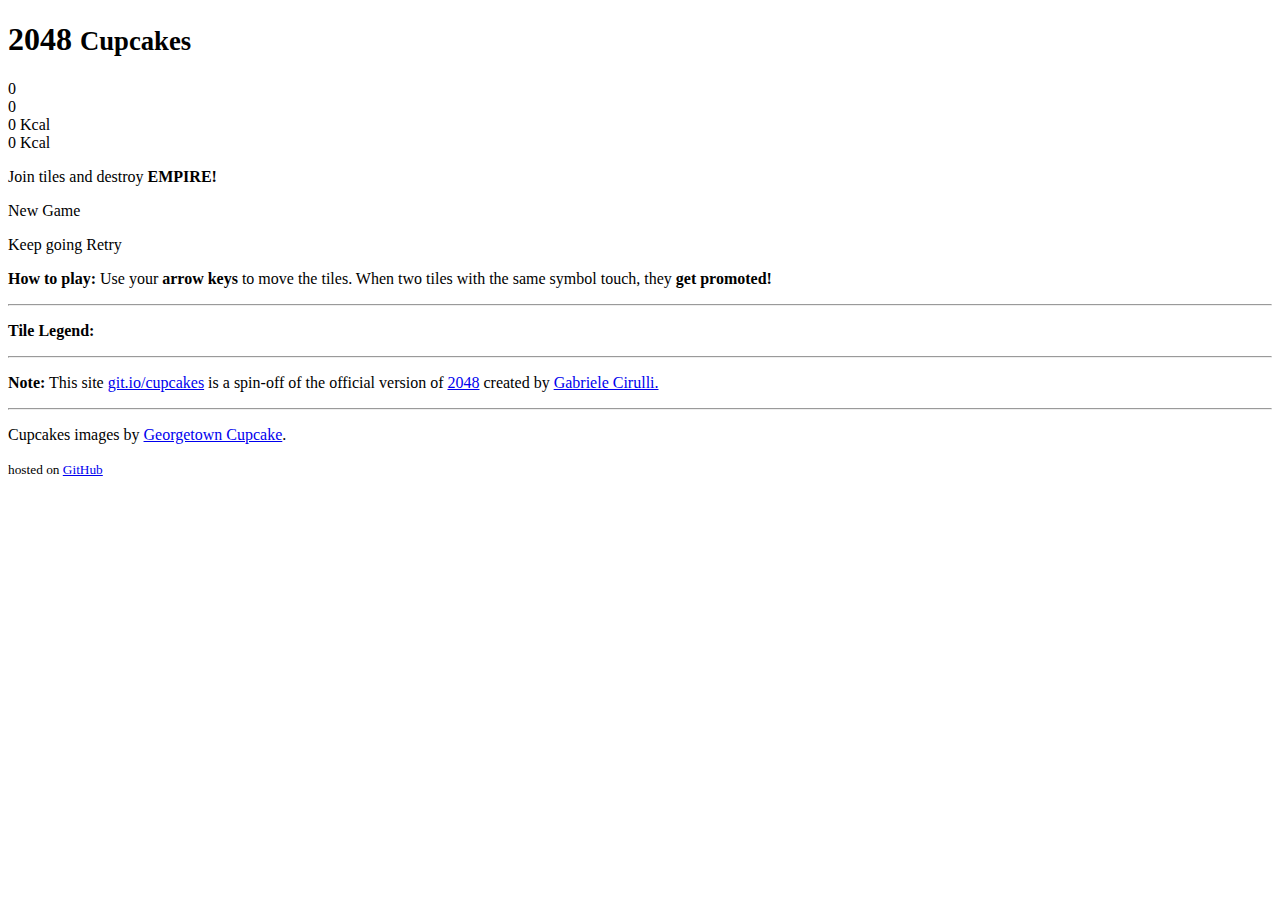
==== food/index.html @ bd3d1412 "Add files via upload" ====
<!DOCTYPE html>
<html>
<head>
  <meta charset="utf-8">
  <title>2048 CUPCAKES</title>

  <link href="style/main.css" rel="stylesheet" type="text/css">
  <link rel="shortcut icon" href="favicon.ico">
  <link rel="apple-touch-icon" href="meta/apple-touch-icon.png">
  <meta name="apple-mobile-web-app-capable" content="yes">
  <meta name="apple-mobile-web-app-status-bar-style" content="black">

  <meta name="HandheldFriendly" content="True">
  <meta name="MobileOptimized" content="320">
  <meta name="viewport" content="width=device-width, target-densitydpi=160dpi, initial-scale=1.0, maximum-scale=1, user-scalable=no, minimal-ui">
  <meta name="format-detection" content="telephone=no" />
</head>
<body>
  <div class="container">
    <div class="heading">
      <div class="title-container">
        <h1 class="title">2048 <small>Cupcakes</small></h1>
      </div>
			<div class="scores-container">
				<div class="score-points">0</div>
				<div class="best-points">0</div>
			</div>
      <div class="scores-container">
        <div class="score-container">0 Kcal</div>
        <div class="best-container">0 Kcal</div>
      </div>
    </div>

    <div class="above-game">
      <p class="game-intro">Join tiles and destroy <strong>EMPIRE!</strong></p>
      <a class="restart-button">New Game</a>
    </div>

    <div class="game-container">
      <div class="game-message">
        <p></p>
        <div class="lower">
	        <a class="keep-playing-button">Keep going</a>
          <a class="retry-button">Retry</a>
          <div class="score-sharing"></div>
        </div>
      </div>

      <div class="grid-container">
        <div class="grid-row">
          <div class="grid-cell"></div>
          <div class="grid-cell"></div>
          <div class="grid-cell"></div>
          <div class="grid-cell"></div>
        </div>
        <div class="grid-row">
          <div class="grid-cell"></div>
          <div class="grid-cell"></div>
          <div class="grid-cell"></div>
          <div class="grid-cell"></div>
        </div>
        <div class="grid-row">
          <div class="grid-cell"></div>
          <div class="grid-cell"></div>
          <div class="grid-cell"></div>
          <div class="grid-cell"></div>
        </div>
        <div class="grid-row">
          <div class="grid-cell"></div>
          <div class="grid-cell"></div>
          <div class="grid-cell"></div>
          <div class="grid-cell"></div>
        </div>
      </div>

      <div class="tile-container">

      </div>
    </div>

    <p class="game-explanation">
      <strong class="important">How to play:</strong> Use your <strong>arrow keys</strong> to move the tiles. When two tiles with the same symbol touch, they <strong>get promoted!</strong>
    </p>
    <hr>
    <p class="tile-legend"><strong class="important">Tile Legend:</strong></p>
    <hr>
    <p class="disclaimer">
    <strong class="important">Note:</strong> This site <a href="http://git.io/cupcakes">git.io/cupcakes</a> is a spin-off of the official version of <a href="http://git.io/2048">2048</a> created by <a href="http://gabrielecirulli.com" target="_blank">Gabriele Cirulli.</a>
    </p>
    <hr>
    <p class="credits">
      Cupcakes images by <a href="http://www.georgetowncupcake.com/" title="Georgetown Cupcake | DC Cupcakes | About">Georgetown Cupcake</a>.
    </p>
    <p class="repo-link"><small>hosted on <a href="https://github.com/0x0800/">GitHub</a></small></p>
  </div>

  <script src="js/bind_polyfill.js"></script>
  <script src="js/classlist_polyfill.js"></script>
  <script src="js/animframe_polyfill.js"></script>
  <script src="js/l10n.js"></script>
  <script src="js/localization.js"></script>
  <script src="js/keyboard_input_manager.js"></script>
  <script src="js/html_actuator.js"></script>
  <script src="js/grid.js"></script>
  <script src="js/tile.js"></script>
  <script src="js/local_storage_manager.js"></script>
  <script src="js/game_manager.js"></script>
  <script src="js/application.js"></script>
  <script>
    window.twttr = (function (d,s,id) {
      var t, js, fjs = d.getElementsByTagName(s)[0];
      if (d.getElementById(id)) return; js=d.createElement(s); js.id=id;
      js.src="https://platform.twitter.com/widgets.js"; fjs.parentNode.insertBefore(js, fjs);
      return window.twttr || (t = { _e: [], ready: function(f){ t._e.push(f) } });
    }(document, "script", "twitter-wjs"));
  </script>
  <script type="text/javascript">

    var _gaq = _gaq || [];
    _gaq.push(['_setAccount', 'UA-49474780-3']);
    _gaq.push(['_trackPageview']);

    (function() {
      var ga = document.createElement('script'); ga.type = 'text/javascript'; ga.async = true;
      ga.src = ('https:' == document.location.protocol ? 'https://' : 'http://') + 'stats.g.doubleclick.net/dc.js';
      var s = document.getElementsByTagName('script')[0]; s.parentNode.insertBefore(ga, s);
    })();

  </script>
</body>
</html>
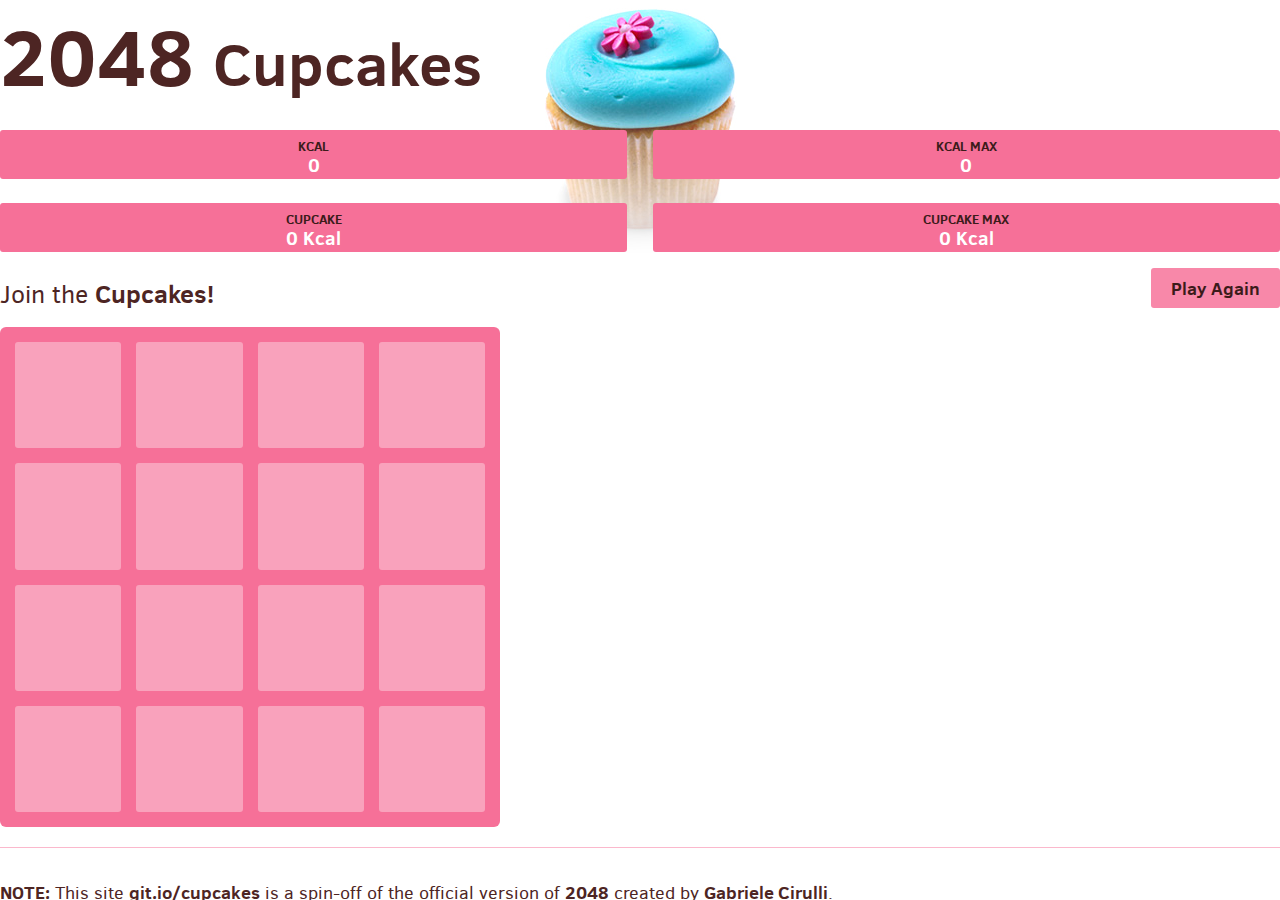
==== commit a0c5d039: "fix" ====
--- a/food/index.html
+++ b/food/index.html
@@ -14,6 +14,20 @@
   <meta name="MobileOptimized" content="320">
   <meta name="viewport" content="width=device-width, target-densitydpi=160dpi, initial-scale=1.0, maximum-scale=1, user-scalable=no, minimal-ui">
   <meta name="format-detection" content="telephone=no" />
+  
+  <!-- Add style to ensure responsive design inside iframe -->
+  <style>
+    html, body {
+      height: 100%;
+      margin: 0;
+      padding: 0;
+    }
+    .container {
+      width: 100%;
+      height: 100%;
+      overflow: hidden;
+    }
+  </style>
 </head>
 <body>
   <div class="container">
@@ -21,10 +35,10 @@
       <div class="title-container">
         <h1 class="title">2048 <small>Cupcakes</small></h1>
       </div>
-			<div class="scores-container">
-				<div class="score-points">0</div>
-				<div class="best-points">0</div>
-			</div>
+      <div class="scores-container">
+        <div class="score-points">0</div>
+        <div class="best-points">0</div>
+      </div>
       <div class="scores-container">
         <div class="score-container">0 Kcal</div>
         <div class="best-container">0 Kcal</div>
@@ -40,7 +54,7 @@
       <div class="game-message">
         <p></p>
         <div class="lower">
-	        <a class="keep-playing-button">Keep going</a>
+          <a class="keep-playing-button">Keep going</a>
           <a class="retry-button">Retry</a>
           <div class="score-sharing"></div>
         </div>
@@ -74,23 +88,14 @@
       </div>
 
       <div class="tile-container">
-
       </div>
     </div>
 
-    <p class="game-explanation">
-      <strong class="important">How to play:</strong> Use your <strong>arrow keys</strong> to move the tiles. When two tiles with the same symbol touch, they <strong>get promoted!</strong>
+    <hr>
+    <p class="disclaimer">
+      <strong class="important">Note:</strong> This site <a href="http://git.io/cupcakes">git.io/cupcakes</a> is a spin-off of the official version of <a href="http://git.io/2048">2048</a> created by <a href="http://gabrielecirulli.com" target="_blank">Gabriele Cirulli.</a>
     </p>
     <hr>
-    <p class="tile-legend"><strong class="important">Tile Legend:</strong></p>
-    <hr>
-    <p class="disclaimer">
-    <strong class="important">Note:</strong> This site <a href="http://git.io/cupcakes">git.io/cupcakes</a> is a spin-off of the official version of <a href="http://git.io/2048">2048</a> created by <a href="http://gabrielecirulli.com" target="_blank">Gabriele Cirulli.</a>
-    </p>
-    <hr>
-    <p class="credits">
-      Cupcakes images by <a href="http://www.georgetowncupcake.com/" title="Georgetown Cupcake | DC Cupcakes | About">Georgetown Cupcake</a>.
-    </p>
     <p class="repo-link"><small>hosted on <a href="https://github.com/0x0800/">GitHub</a></small></p>
   </div>
 
--- a/food/style/main.css
+++ b/food/style/main.css
@@ -0,0 +1,873 @@
+@import url(fonts/clear-sans.css);
+/* $tile-gold-glow-color: lighten($tile-gold-color, 15%); */
+html, body {
+  margin: 0;
+  padding: 0;
+  background-color: #fff;
+  color: #4d2523;
+  font-family: "Clear Sans", "Helvetica Neue", Arial, sans-serif;
+  font-size: 18px; }
+
+body {
+  padding: 80px 0;
+  background-image: url(img/bg.jpg);
+  background-position: top center;
+  background-repeat: no-repeat; }
+
+.heading:after {
+  content: "";
+  display: block;
+  clear: both; }
+
+h1.title {
+  font-size: 80px;
+  font-weight: bold;
+  margin: 0;
+  display: block;
+  text-align: center; }
+  h1.title small {
+    font-size: 60px; }
+
+.title-container {
+  position: relative;
+  display: inline-block;
+  padding-bottom: 10px; }
+
+@-webkit-keyframes move-up {
+  0% {
+    top: 25px;
+    opacity: 1; }
+
+  100% {
+    top: -50px;
+    opacity: 0; } }
+@-moz-keyframes move-up {
+  0% {
+    top: 25px;
+    opacity: 1; }
+
+  100% {
+    top: -50px;
+    opacity: 0; } }
+@keyframes move-up {
+  0% {
+    top: 25px;
+    opacity: 1; }
+
+  100% {
+    top: -50px;
+    opacity: 0; } }
+.scores-container, .scores-points {
+  text-align: right; }
+
+.score-container, .best-container,
+.score-points, .best-points {
+  overflow: hidden;
+  position: relative;
+  display: inline-block;
+  background: #f67098;
+  padding: 15px 0px;
+  font-size: 19px;
+  text-transform: capitalize;
+  height: 19px;
+  line-height: 41px;
+  font-weight: bold;
+  border-radius: 3px;
+  color: white;
+  margin-top: 8px;
+  margin-bottom: 16px;
+  text-align: center;
+  width: 49%;
+  float: left; }
+  .score-container:after, .best-container:after,
+	.score-points:after, .best-points:after {
+    position: absolute;
+    width: 100%;
+    top: 10px;
+    left: 0;
+    text-transform: uppercase;
+    font-size: 13px;
+    line-height: 13px;
+    text-align: center;
+    color: #3c1b1a; }
+  .score-container .score-addition, .best-container .score-addition,
+	.score-points .score-addition, .best-points .score-addition {
+    position: absolute;
+    /*right: 60px;*/
+    width: 100%;
+    text-align: center;
+    color: red;
+    font-size: 19px;
+    line-height: 19px;
+    font-weight: bold;
+    color: rgba(77, 37, 35, 0.9);
+    z-index: 100;
+    -webkit-animation: move-up 600ms ease-in;
+    -moz-animation: move-up 600ms ease-in;
+    animation: move-up 600ms ease-in;
+    -webkit-animation-fill-mode: both;
+    -moz-animation-fill-mode: both;
+    animation-fill-mode: both; }
+
+.best-container {
+  float: right; }
+.best-points {
+  float: right; }
+
+.score-container:after {
+  content: "Cupcake"; }
+.score-points:after {
+  content: "Kcal"; }
+
+.best-container:after {
+  content: "Cupcake Max"; }
+.best-points:after {
+	content: "Kcal Max"; }
+
+p {
+  margin-top: 0;
+  margin-bottom: 10px;
+  line-height: 1.65; }
+
+a {
+  color: #4d2523;
+  font-weight: bold;
+  text-decoration: underline;
+  cursor: pointer; }
+
+strong.important {
+  text-transform: uppercase; }
+
+hr {
+  border: none;
+  border-bottom: 1px solid #fbb8cc;
+  margin-top: 20px;
+  margin-bottom: 30px; }
+
+.container {
+  width: 500px;
+  margin: 0 auto; }
+
+@-webkit-keyframes fade-in {
+  0% {
+    opacity: 0; }
+
+  100% {
+    opacity: 1; } }
+@-moz-keyframes fade-in {
+  0% {
+    opacity: 0; }
+
+  100% {
+    opacity: 1; } }
+@keyframes fade-in {
+  0% {
+    opacity: 0; }
+
+  100% {
+    opacity: 1; } }
+.game-container {
+  margin-top: 11px;
+  position: relative;
+  padding: 15px;
+  cursor: default;
+  -webkit-touch-callout: none;
+  -ms-touch-callout: none;
+  -webkit-user-select: none;
+  -moz-user-select: none;
+  -ms-user-select: none;
+  -ms-touch-action: none;
+  touch-action: none;
+  background: #f67098;
+  border-radius: 6px;
+  width: 500px;
+  height: 500px;
+  -webkit-box-sizing: border-box;
+  -moz-box-sizing: border-box;
+  box-sizing: border-box; }
+  .game-container .game-message {
+    display: none;
+    position: absolute;
+    top: 0;
+    right: 0;
+    bottom: 0;
+    left: 0;
+    background: rgba(255, 255, 255, 0.7);
+    z-index: 100;
+    text-align: center;
+    -webkit-animation: fade-in 800ms ease 1200ms;
+    -moz-animation: fade-in 800ms ease 1200ms;
+    animation: fade-in 800ms ease 1200ms;
+    -webkit-animation-fill-mode: both;
+    -moz-animation-fill-mode: both;
+    animation-fill-mode: both; }
+    .game-container .game-message p {
+      font-size: 60px;
+      font-weight: bold;
+      height: 60px;
+      line-height: 60px;
+      margin-top: 222px; }
+    .game-container .game-message .lower {
+      display: block;
+      margin-top: 59px; }
+    .game-container .game-message a {
+      display: inline-block;
+      background: #f888a9;
+      border-radius: 3px;
+      padding: 0 20px;
+      text-decoration: none;
+      color: #3c1b1a;
+      height: 40px;
+      line-height: 42px;
+      margin-left: 9px; }
+      .game-container .game-message a.keep-playing-button {
+        display: none; }
+    .game-container .game-message .score-sharing {
+      display: inline-block;
+      vertical-align: middle;
+      margin-left: 10px; }
+    .game-container .game-message.game-won {
+      background: rgba(88, 46, 116, 0.5);
+      color: white; }
+      .game-container .game-message.game-won a.keep-playing-button {
+        display: inline-block; }
+    .game-container .game-message.game-won, .game-container .game-message.game-over {
+      display: block; }
+
+.grid-container {
+  position: absolute;
+  z-index: 1; }
+
+.grid-row {
+  margin-bottom: 15px; }
+  .grid-row:last-child {
+    margin-bottom: 0; }
+  .grid-row:after {
+    content: "";
+    display: block;
+    clear: both; }
+
+.grid-cell {
+  width: 106.25px;
+  height: 106.25px;
+  margin-right: 15px;
+  float: left;
+  border-radius: 3px;
+  background: rgba(255, 255, 255, 0.35); }
+  .grid-cell:last-child {
+    margin-right: 0; }
+
+.tile-container {
+  position: absolute;
+  z-index: 2; }
+
+.tile, .tile .tile-inner {
+  width: 107px;
+  height: 107px;
+  line-height: 116.25px; }
+.tile.tile-position-1-1 {
+  -webkit-transform: translate(0px, 0px);
+  -moz-transform: translate(0px, 0px);
+  transform: translate(0px, 0px); }
+.tile.tile-position-1-2 {
+  -webkit-transform: translate(0px, 121px);
+  -moz-transform: translate(0px, 121px);
+  transform: translate(0px, 121px); }
+.tile.tile-position-1-3 {
+  -webkit-transform: translate(0px, 242px);
+  -moz-transform: translate(0px, 242px);
+  transform: translate(0px, 242px); }
+.tile.tile-position-1-4 {
+  -webkit-transform: translate(0px, 363px);
+  -moz-transform: translate(0px, 363px);
+  transform: translate(0px, 363px); }
+.tile.tile-position-2-1 {
+  -webkit-transform: translate(121px, 0px);
+  -moz-transform: translate(121px, 0px);
+  transform: translate(121px, 0px); }
+.tile.tile-position-2-2 {
+  -webkit-transform: translate(121px, 121px);
+  -moz-transform: translate(121px, 121px);
+  transform: translate(121px, 121px); }
+.tile.tile-position-2-3 {
+  -webkit-transform: translate(121px, 242px);
+  -moz-transform: translate(121px, 242px);
+  transform: translate(121px, 242px); }
+.tile.tile-position-2-4 {
+  -webkit-transform: translate(121px, 363px);
+  -moz-transform: translate(121px, 363px);
+  transform: translate(121px, 363px); }
+.tile.tile-position-3-1 {
+  -webkit-transform: translate(242px, 0px);
+  -moz-transform: translate(242px, 0px);
+  transform: translate(242px, 0px); }
+.tile.tile-position-3-2 {
+  -webkit-transform: translate(242px, 121px);
+  -moz-transform: translate(242px, 121px);
+  transform: translate(242px, 121px); }
+.tile.tile-position-3-3 {
+  -webkit-transform: translate(242px, 242px);
+  -moz-transform: translate(242px, 242px);
+  transform: translate(242px, 242px); }
+.tile.tile-position-3-4 {
+  -webkit-transform: translate(242px, 363px);
+  -moz-transform: translate(242px, 363px);
+  transform: translate(242px, 363px); }
+.tile.tile-position-4-1 {
+  -webkit-transform: translate(363px, 0px);
+  -moz-transform: translate(363px, 0px);
+  transform: translate(363px, 0px); }
+.tile.tile-position-4-2 {
+  -webkit-transform: translate(363px, 121px);
+  -moz-transform: translate(363px, 121px);
+  transform: translate(363px, 121px); }
+.tile.tile-position-4-3 {
+  -webkit-transform: translate(363px, 242px);
+  -moz-transform: translate(363px, 242px);
+  transform: translate(363px, 242px); }
+.tile.tile-position-4-4 {
+  -webkit-transform: translate(363px, 363px);
+  -moz-transform: translate(363px, 363px);
+  transform: translate(363px, 363px); }
+
+.tile {
+  position: absolute;
+  -webkit-transition: 100ms ease-in-out;
+  -moz-transition: 100ms ease-in-out;
+  transition: 100ms ease-in-out;
+  -webkit-transition-property: -webkit-transform;
+  -moz-transition-property: -moz-transform;
+  transition-property: transform; }
+  .tile .tile-inner {
+    border-radius: 3px;
+    background: white;
+    text-align: center;
+    font-weight: bold;
+    z-index: 10;
+    font-size: 55px; }
+    .tile .tile-inner img {
+      width: 100%;
+      height: 100%; }
+  .tile.tile-2 .tile-inner {
+    background: white;
+    box-shadow: 0 0 30px 10px rgba(0, 0, 255, 0), inset 0 0 0 1px rgba(255, 255, 255, 0); }
+  .tile.tile-4 .tile-inner {
+    background: #eeeaf1;
+    box-shadow: 0 0 30px 10px rgba(0, 0, 255, 0), inset 0 0 0 1px rgba(255, 255, 255, 0); }
+  .tile.tile-8 .tile-inner {
+    color: white;
+    background: #ddd5e3;
+    box-shadow: 0 0 30px 10px rgba(0, 0, 255, 0), inset 0 0 0 1px rgba(255, 255, 255, 0); }
+  .tile.tile-16 .tile-inner {
+    color: white;
+    background: #ccc0d5;
+    box-shadow: 0 0 30px 10px rgba(0, 0, 255, 0), inset 0 0 0 1px rgba(255, 255, 255, 0); }
+  .tile.tile-32 .tile-inner {
+    color: white;
+    background: #bcabc7;
+    box-shadow: 0 0 30px 10px rgba(0, 0, 255, 0.07937), inset 0 0 0 1px rgba(255, 255, 255, 0.04762); }
+  .tile.tile-64 .tile-inner {
+    color: white;
+    background: #ab96b9;
+    box-shadow: 0 0 30px 10px rgba(0, 0, 255, 0.15873), inset 0 0 0 1px rgba(255, 255, 255, 0.09524); }
+  .tile.tile-128 .tile-inner {
+    color: white;
+    background: #9a81ab;
+    box-shadow: 0 0 30px 10px rgba(0, 0, 255, 0.2381), inset 0 0 0 1px rgba(255, 255, 255, 0.14286);
+    font-size: 45px; }
+    @media screen and (max-width: 520px) {
+      .tile.tile-128 .tile-inner {
+        font-size: 25px; } }
+  .tile.tile-256 .tile-inner {
+    color: white;
+    background: #8a6c9d;
+    box-shadow: 0 0 30px 10px rgba(0, 0, 255, 0.31746), inset 0 0 0 1px rgba(255, 255, 255, 0.19048);
+    font-size: 45px; }
+    @media screen and (max-width: 520px) {
+      .tile.tile-256 .tile-inner {
+        font-size: 25px; } }
+  .tile.tile-512 .tile-inner {
+    color: white;
+    background: #79578f;
+    box-shadow: 0 0 30px 10px rgba(0, 0, 255, 0.39683), inset 0 0 0 1px rgba(255, 255, 255, 0.2381);
+    font-size: 45px; }
+    @media screen and (max-width: 520px) {
+      .tile.tile-512 .tile-inner {
+        font-size: 25px; } }
+  .tile.tile-1024 .tile-inner {
+    color: white;
+    background: #684281;
+    box-shadow: 0 0 30px 10px rgba(0, 0, 255, 0.47619), inset 0 0 0 1px rgba(255, 255, 255, 0.28571);
+    font-size: 35px; }
+    @media screen and (max-width: 520px) {
+      .tile.tile-1024 .tile-inner {
+        font-size: 15px; } }
+  .tile.tile-2048 .tile-inner {
+    color: white;
+    background: #582e74;
+    box-shadow: 0 0 30px 10px rgba(0, 0, 255, 0.55556), inset 0 0 0 1px rgba(255, 255, 255, 0.33333);
+    font-size: 35px; }
+    @media screen and (max-width: 520px) {
+      .tile.tile-2048 .tile-inner {
+        font-size: 15px; } }
+  .tile.tile-super .tile-inner {
+    color: white;
+    background: #343236;
+    font-size: 30px; }
+    @media screen and (max-width: 520px) {
+      .tile.tile-super .tile-inner {
+        font-size: 10px; } }
+
+@-webkit-keyframes appear {
+  0% {
+    opacity: 0;
+    -webkit-transform: scale(0);
+    -moz-transform: scale(0);
+    transform: scale(0); }
+
+  100% {
+    opacity: 1;
+    -webkit-transform: scale(1);
+    -moz-transform: scale(1);
+    transform: scale(1); } }
+@-moz-keyframes appear {
+  0% {
+    opacity: 0;
+    -webkit-transform: scale(0);
+    -moz-transform: scale(0);
+    transform: scale(0); }
+
+  100% {
+    opacity: 1;
+    -webkit-transform: scale(1);
+    -moz-transform: scale(1);
+    transform: scale(1); } }
+@keyframes appear {
+  0% {
+    opacity: 0;
+    -webkit-transform: scale(0);
+    -moz-transform: scale(0);
+    transform: scale(0); }
+
+  100% {
+    opacity: 1;
+    -webkit-transform: scale(1);
+    -moz-transform: scale(1);
+    transform: scale(1); } }
+.tile-new .tile-inner {
+  -webkit-animation: appear 200ms ease 100ms;
+  -moz-animation: appear 200ms ease 100ms;
+  animation: appear 200ms ease 100ms;
+  -webkit-animation-fill-mode: backwards;
+  -moz-animation-fill-mode: backwards;
+  animation-fill-mode: backwards; }
+
+@-webkit-keyframes pop {
+  0% {
+    -webkit-transform: scale(0);
+    -moz-transform: scale(0);
+    transform: scale(0); }
+
+  50% {
+    -webkit-transform: scale(1.2);
+    -moz-transform: scale(1.2);
+    transform: scale(1.2); }
+
+  100% {
+    -webkit-transform: scale(1);
+    -moz-transform: scale(1);
+    transform: scale(1); } }
+@-moz-keyframes pop {
+  0% {
+    -webkit-transform: scale(0);
+    -moz-transform: scale(0);
+    transform: scale(0); }
+
+  50% {
+    -webkit-transform: scale(1.2);
+    -moz-transform: scale(1.2);
+    transform: scale(1.2); }
+
+  100% {
+    -webkit-transform: scale(1);
+    -moz-transform: scale(1);
+    transform: scale(1); } }
+@keyframes pop {
+  0% {
+    -webkit-transform: scale(0);
+    -moz-transform: scale(0);
+    transform: scale(0); }
+
+  50% {
+    -webkit-transform: scale(1.2);
+    -moz-transform: scale(1.2);
+    transform: scale(1.2); }
+
+  100% {
+    -webkit-transform: scale(1);
+    -moz-transform: scale(1);
+    transform: scale(1); } }
+.tile-merged .tile-inner {
+  z-index: 20;
+  -webkit-animation: pop 200ms ease 100ms;
+  -moz-animation: pop 200ms ease 100ms;
+  animation: pop 200ms ease 100ms;
+  -webkit-animation-fill-mode: backwards;
+  -moz-animation-fill-mode: backwards;
+  animation-fill-mode: backwards; }
+
+.above-game:after {
+  content: "";
+  display: block;
+  clear: both; }
+
+.game-intro {
+  float: left;
+  font-size: 25px;
+  line-height: 42px;
+  margin-bottom: 0;
+  margin-top: 5px; }
+
+.restart-button {
+  display: inline-block;
+  background: #f888a9;
+  border-radius: 3px;
+  padding: 0 20px;
+  text-decoration: none;
+  color: #3c1b1a;
+  height: 40px;
+  line-height: 42px;
+  display: block;
+  text-align: center;
+  float: right; }
+
+.game-explanation {
+  margin-top: 50px; }
+
+@media screen and (max-width: 520px) {
+  html, body {
+    font-size: 15px; }
+
+  body {
+    margin: 20px 0;
+    padding: 0 20px; }
+
+  h1.title {
+    font-size: 27px;
+    margin-top: 15px; }
+    h1.title small {
+      font-size: 27px; }
+
+  .container {
+    width: 280px;
+    margin: 0 auto; }
+
+  .score-container, .best-container,
+  .score-points, .best-points {
+    margin-top: 0;
+    padding: 15px 0px;
+    min-width: 40px; }
+
+  .heading {
+    margin-bottom: 10px; }
+
+  .game-intro {
+    width: 55%;
+    display: block;
+    box-sizing: border-box;
+    line-height: 1.65;
+    font-size: 16px;
+    margin-top: 10px; }
+
+  .restart-button, .retry-button {
+    width: 42%;
+    padding: 0;
+    display: block;
+    box-sizing: border-box;
+    margin-top: 2px; }
+
+  .game-container {
+    margin-top: 17px;
+    position: relative;
+    padding: 10px;
+    cursor: default;
+    -webkit-touch-callout: none;
+    -ms-touch-callout: none;
+    -webkit-user-select: none;
+    -moz-user-select: none;
+    -ms-user-select: none;
+    -ms-touch-action: none;
+    touch-action: none;
+    background: #f67098;
+    border-radius: 6px;
+    width: 280px;
+    height: 280px;
+    -webkit-box-sizing: border-box;
+    -moz-box-sizing: border-box;
+    box-sizing: border-box; }
+    .game-container .game-message {
+      display: none;
+      position: absolute;
+      top: 0;
+      right: 0;
+      bottom: 0;
+      left: 0;
+      background: rgba(255, 255, 255, 0.7);
+      z-index: 100;
+      text-align: center;
+      -webkit-animation: fade-in 800ms ease 1200ms;
+      -moz-animation: fade-in 800ms ease 1200ms;
+      animation: fade-in 800ms ease 1200ms;
+      -webkit-animation-fill-mode: both;
+      -moz-animation-fill-mode: both;
+      animation-fill-mode: both; }
+      .game-container .game-message p {
+        font-size: 60px;
+        font-weight: bold;
+        height: 60px;
+        line-height: 60px;
+        margin-top: 222px; }
+      .game-container .game-message .lower {
+        display: block;
+        margin-top: 59px; }
+      .game-container .game-message a {
+        display: inline-block;
+        background: #f888a9;
+        border-radius: 3px;
+        padding: 0 20px;
+        text-decoration: none;
+        color: #3c1b1a;
+        height: 40px;
+        line-height: 42px;
+        margin-left: 9px; }
+        .game-container .game-message a.keep-playing-button {
+          display: none; }
+      .game-container .game-message .score-sharing {
+        display: inline-block;
+        vertical-align: middle;
+        margin-left: 10px; }
+      .game-container .game-message.game-won {
+        background: rgba(88, 46, 116, 0.5);
+        color: white; }
+        .game-container .game-message.game-won a.keep-playing-button {
+          display: inline-block; }
+      .game-container .game-message.game-won, .game-container .game-message.game-over {
+        display: block; }
+
+  .grid-container {
+    position: absolute;
+    z-index: 1; }
+
+  .grid-row {
+    margin-bottom: 10px; }
+    .grid-row:last-child {
+      margin-bottom: 0; }
+    .grid-row:after {
+      content: "";
+      display: block;
+      clear: both; }
+
+  .grid-cell {
+    width: 57.5px;
+    height: 57.5px;
+    margin-right: 10px;
+    float: left;
+    border-radius: 3px;
+    background: rgba(255, 255, 255, 0.35); }
+    .grid-cell:last-child {
+      margin-right: 0; }
+
+  .tile-container {
+    position: absolute;
+    z-index: 2; }
+
+  .tile, .tile .tile-inner {
+    width: 58px;
+    height: 58px;
+    line-height: 67.5px; }
+  .tile.tile-position-1-1 {
+    -webkit-transform: translate(0px, 0px);
+    -moz-transform: translate(0px, 0px);
+    transform: translate(0px, 0px); }
+  .tile.tile-position-1-2 {
+    -webkit-transform: translate(0px, 67px);
+    -moz-transform: translate(0px, 67px);
+    transform: translate(0px, 67px); }
+  .tile.tile-position-1-3 {
+    -webkit-transform: translate(0px, 135px);
+    -moz-transform: translate(0px, 135px);
+    transform: translate(0px, 135px); }
+  .tile.tile-position-1-4 {
+    -webkit-transform: translate(0px, 202px);
+    -moz-transform: translate(0px, 202px);
+    transform: translate(0px, 202px); }
+  .tile.tile-position-2-1 {
+    -webkit-transform: translate(67px, 0px);
+    -moz-transform: translate(67px, 0px);
+    transform: translate(67px, 0px); }
+  .tile.tile-position-2-2 {
+    -webkit-transform: translate(67px, 67px);
+    -moz-transform: translate(67px, 67px);
+    transform: translate(67px, 67px); }
+  .tile.tile-position-2-3 {
+    -webkit-transform: translate(67px, 135px);
+    -moz-transform: translate(67px, 135px);
+    transform: translate(67px, 135px); }
+  .tile.tile-position-2-4 {
+    -webkit-transform: translate(67px, 202px);
+    -moz-transform: translate(67px, 202px);
+    transform: translate(67px, 202px); }
+  .tile.tile-position-3-1 {
+    -webkit-transform: translate(135px, 0px);
+    -moz-transform: translate(135px, 0px);
+    transform: translate(135px, 0px); }
+  .tile.tile-position-3-2 {
+    -webkit-transform: translate(135px, 67px);
+    -moz-transform: translate(135px, 67px);
+    transform: translate(135px, 67px); }
+  .tile.tile-position-3-3 {
+    -webkit-transform: translate(135px, 135px);
+    -moz-transform: translate(135px, 135px);
+    transform: translate(135px, 135px); }
+  .tile.tile-position-3-4 {
+    -webkit-transform: translate(135px, 202px);
+    -moz-transform: translate(135px, 202px);
+    transform: translate(135px, 202px); }
+  .tile.tile-position-4-1 {
+    -webkit-transform: translate(202px, 0px);
+    -moz-transform: translate(202px, 0px);
+    transform: translate(202px, 0px); }
+  .tile.tile-position-4-2 {
+    -webkit-transform: translate(202px, 67px);
+    -moz-transform: translate(202px, 67px);
+    transform: translate(202px, 67px); }
+  .tile.tile-position-4-3 {
+    -webkit-transform: translate(202px, 135px);
+    -moz-transform: translate(202px, 135px);
+    transform: translate(202px, 135px); }
+  .tile.tile-position-4-4 {
+    -webkit-transform: translate(202px, 202px);
+    -moz-transform: translate(202px, 202px);
+    transform: translate(202px, 202px); }
+
+  .tile .tile-inner {
+    font-size: 35px; }
+
+  .game-message p {
+    font-size: 30px !important;
+    height: 30px !important;
+    line-height: 30px !important;
+    margin-top: 90px !important; }
+  .game-message .lower {
+    margin-top: 30px !important; }
+  .game-message.game-won .score-sharing {
+    margin-top: 10px; } }
+.legend-row {
+  padding: 10px 5px; }
+  .legend-row:after {
+    content: "";
+    display: block;
+    clear: both; }
+  .legend-row p {
+    margin-left: 93.33333px;
+    margin-top: 23.33333px;
+    text-transform: capitalize; }
+
+.legend-grid {
+  position: relative;
+  padding: 7.5px;
+  cursor: default;
+  -webkit-touch-callout: none;
+  -ms-touch-callout: none;
+  -webkit-user-select: none;
+  -moz-user-select: none;
+  -ms-user-select: none;
+  -ms-touch-action: none;
+  touch-action: none;
+  background: #f67098;
+  border-radius: 4px;
+  width: 73px;
+  height: 73px;
+  -webkit-box-sizing: border-box;
+  -moz-box-sizing: border-box;
+  box-sizing: border-box;
+  float: left; }
+
+.legend-cell {
+  width: 57.5px;
+  height: 57.5px;
+  margin-right: 7.5px;
+  float: left;
+  border-radius: 3px;
+  background: rgba(255, 255, 255, 0.35); }
+  .legend-cell img {
+    width: 100%;
+    height: 100%; }
+
+.cell-2 {
+  background: white;
+  box-shadow: 0 0 30px 5px rgba(0, 0, 255, 0), inset 0 0 0 1px rgba(255, 255, 255, 0); }
+
+.cell-4 {
+  background: #eeeaf1;
+  box-shadow: 0 0 30px 5px rgba(0, 0, 255, 0), inset 0 0 0 1px rgba(255, 255, 255, 0); }
+
+.cell-8 {
+  color: white;
+  background: #ddd5e3;
+  box-shadow: 0 0 30px 5px rgba(0, 0, 255, 0), inset 0 0 0 1px rgba(255, 255, 255, 0); }
+
+.cell-16 {
+  color: white;
+  background: #ccc0d5;
+  box-shadow: 0 0 30px 5px rgba(0, 0, 255, 0), inset 0 0 0 1px rgba(255, 255, 255, 0); }
+
+.cell-32 {
+  color: white;
+  background: #bcabc7;
+  box-shadow: 0 0 30px 5px rgba(0, 0, 255, 0.07937), inset 0 0 0 1px rgba(255, 255, 255, 0.04762); }
+
+.cell-64 {
+  color: white;
+  background: #ab96b9;
+  box-shadow: 0 0 30px 5px rgba(0, 0, 255, 0.15873), inset 0 0 0 1px rgba(255, 255, 255, 0.09524); }
+
+.cell-128 {
+  color: white;
+  background: #9a81ab;
+  box-shadow: 0 0 30px 5px rgba(0, 0, 255, 0.2381), inset 0 0 0 1px rgba(255, 255, 255, 0.14286); }
+
+.cell-256 {
+  color: white;
+  background: #8a6c9d;
+  box-shadow: 0 0 30px 5px rgba(0, 0, 255, 0.31746), inset 0 0 0 1px rgba(255, 255, 255, 0.19048); }
+
+.cell-512 {
+  color: white;
+  background: #79578f;
+  box-shadow: 0 0 30px 5px rgba(0, 0, 255, 0.39683), inset 0 0 0 1px rgba(255, 255, 255, 0.2381); }
+
+.cell-1024 {
+  color: white;
+  background: #684281;
+  box-shadow: 0 0 30px 5px rgba(0, 0, 255, 0.47619), inset 0 0 0 1px rgba(255, 255, 255, 0.28571); }
+
+.cell-2048 {
+  color: white;
+  background: #582e74;
+  box-shadow: 0 0 30px 5px rgba(0, 0, 255, 0.55556), inset 0 0 0 1px rgba(255, 255, 255, 0.33333); }
+
+.cell-4096 {
+  color: white;
+  background: #582e74;
+  box-shadow: 0 0 30px 5px rgba(0, 0, 255, 0.6), inset 0 0 0 1px rgba(255, 255, 255, 0.38); }
+
+.cell-8192 {
+  color: white;
+  background: #582e74;
+  box-shadow: 0 0 30px 5px rgba(0, 0, 255, 0.7), inset 0 0 0 1px rgba(255, 255, 255, 0.43); }
+
+.repo-link {
+  margin-top: 40px;
+  margin-right: 20px;
+  text-align: right; }
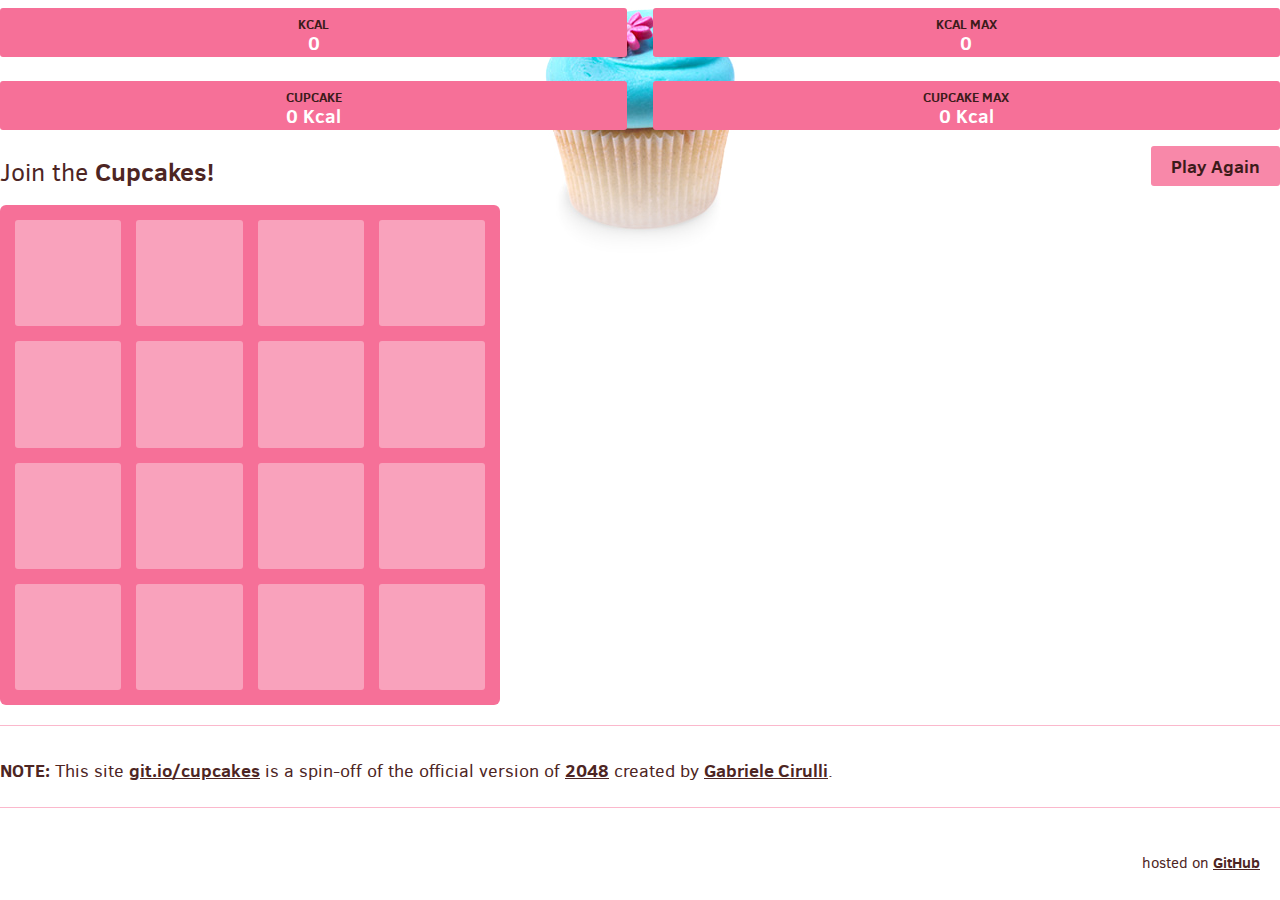
==== commit 6baf4bf2: "fix" ====
--- a/food/index.html
+++ b/food/index.html
@@ -32,9 +32,9 @@
 <body>
   <div class="container">
     <div class="heading">
-      <div class="title-container">
-        <h1 class="title">2048 <small>Cupcakes</small></h1>
-      </div>
+      <!-- <div class="title-container"> -->
+        <!-- <h1 class="title">2048 <small>Cupcakes</small></h1> -->
+      <!-- </div> -->
       <div class="scores-container">
         <div class="score-points">0</div>
         <div class="best-points">0</div>
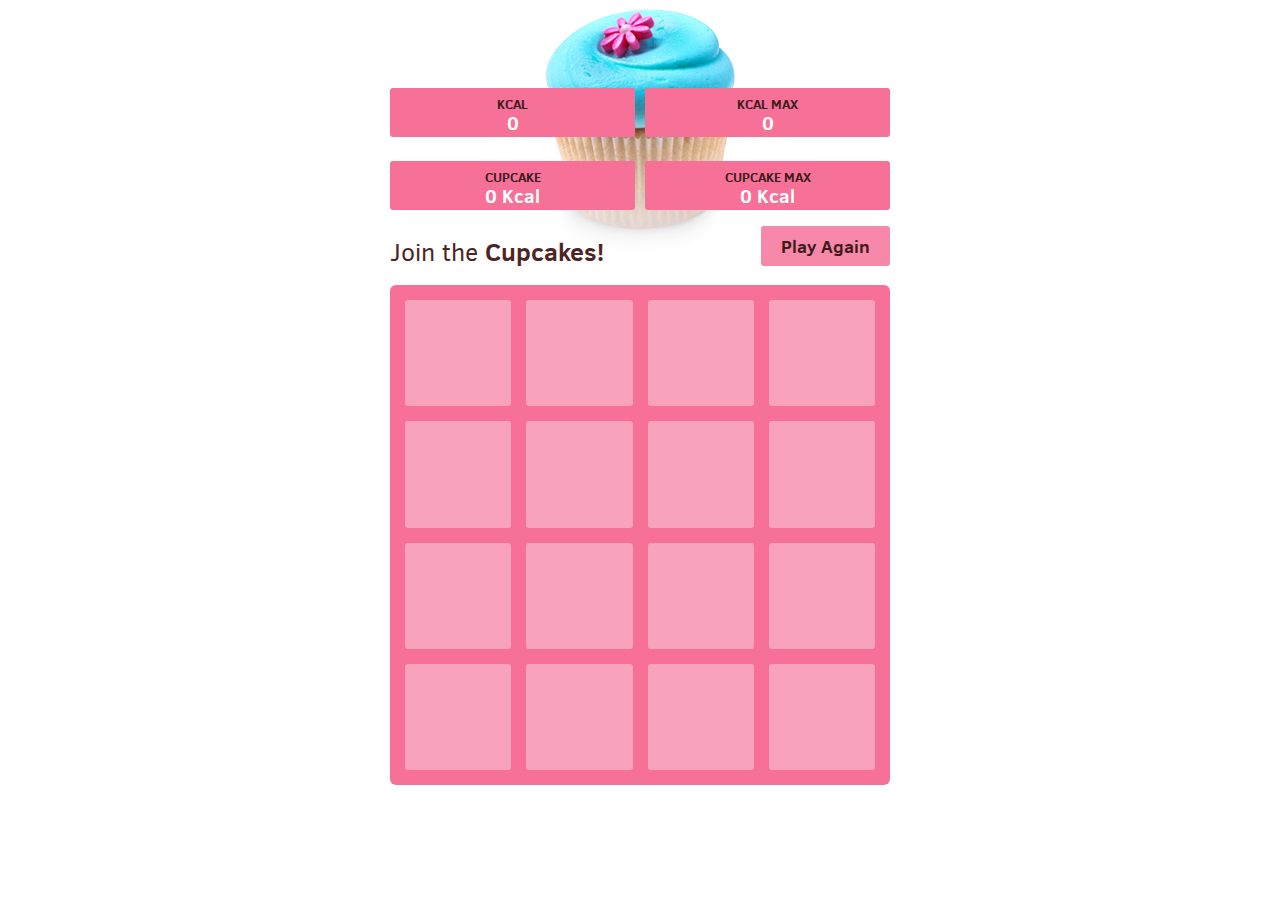
==== commit aed4c180: "fix" ====
--- a/food/index.html
+++ b/food/index.html
@@ -14,20 +14,6 @@
   <meta name="MobileOptimized" content="320">
   <meta name="viewport" content="width=device-width, target-densitydpi=160dpi, initial-scale=1.0, maximum-scale=1, user-scalable=no, minimal-ui">
   <meta name="format-detection" content="telephone=no" />
-  
-  <!-- Add style to ensure responsive design inside iframe -->
-  <style>
-    html, body {
-      height: 100%;
-      margin: 0;
-      padding: 0;
-    }
-    .container {
-      width: 100%;
-      height: 100%;
-      overflow: hidden;
-    }
-  </style>
 </head>
 <body>
   <div class="container">
@@ -35,10 +21,10 @@
       <!-- <div class="title-container"> -->
         <!-- <h1 class="title">2048 <small>Cupcakes</small></h1> -->
       <!-- </div> -->
-      <div class="scores-container">
-        <div class="score-points">0</div>
-        <div class="best-points">0</div>
-      </div>
+			<div class="scores-container">
+				<div class="score-points">0</div>
+				<div class="best-points">0</div>
+			</div>
       <div class="scores-container">
         <div class="score-container">0 Kcal</div>
         <div class="best-container">0 Kcal</div>
@@ -54,7 +40,7 @@
       <div class="game-message">
         <p></p>
         <div class="lower">
-          <a class="keep-playing-button">Keep going</a>
+	        <a class="keep-playing-button">Keep going</a>
           <a class="retry-button">Retry</a>
           <div class="score-sharing"></div>
         </div>
@@ -88,15 +74,24 @@
       </div>
 
       <div class="tile-container">
+
       </div>
     </div>
 
-    <hr>
-    <p class="disclaimer">
-      <strong class="important">Note:</strong> This site <a href="http://git.io/cupcakes">git.io/cupcakes</a> is a spin-off of the official version of <a href="http://git.io/2048">2048</a> created by <a href="http://gabrielecirulli.com" target="_blank">Gabriele Cirulli.</a>
-    </p>
-    <hr>
-    <p class="repo-link"><small>hosted on <a href="https://github.com/0x0800/">GitHub</a></small></p>
+    <!-- <p class="game-explanation"> -->
+      <!-- <strong class="important">How to play:</strong> Use your <strong>arrow keys</strong> to move the tiles. When two tiles with the same symbol touch, they <strong>get promoted!</strong> -->
+    <!-- </p> -->
+    <!-- <hr> -->
+    <!-- <p class="tile-legend"><strong class="important">Tile Legend:</strong></p> -->
+    <!-- <hr> -->
+    <!-- <p class="disclaimer"> -->
+    <!-- <strong class="important">Note:</strong> This site <a href="http://git.io/cupcakes">git.io/cupcakes</a> is a spin-off of the official version of <a href="http://git.io/2048">2048</a> created by <a href="http://gabrielecirulli.com" target="_blank">Gabriele Cirulli.</a> -->
+    <!-- </p> -->
+    <!-- <hr> -->
+    <!-- <p class="credits"> -->
+      <!-- Cupcakes images by <a href="http://www.georgetowncupcake.com/" title="Georgetown Cupcake | DC Cupcakes | About">Georgetown Cupcake</a>. -->
+    <!-- </p> -->
+    <!-- <p class="repo-link"><small>hosted on <a href="https://github.com/0x0800/">GitHub</a></small></p> -->
   </div>
 
   <script src="js/bind_polyfill.js"></script>
@@ -122,7 +117,7 @@
   <script type="text/javascript">
 
     var _gaq = _gaq || [];
-    _gaq.push(['_setAccount', 'UA-49474780-3']);
+    _gaq.push(['_setAccount', 'UA-xxxx-3']);
     _gaq.push(['_trackPageview']);
 
     (function() {
@@ -133,4 +128,4 @@
 
   </script>
 </body>
-</html>
+</html>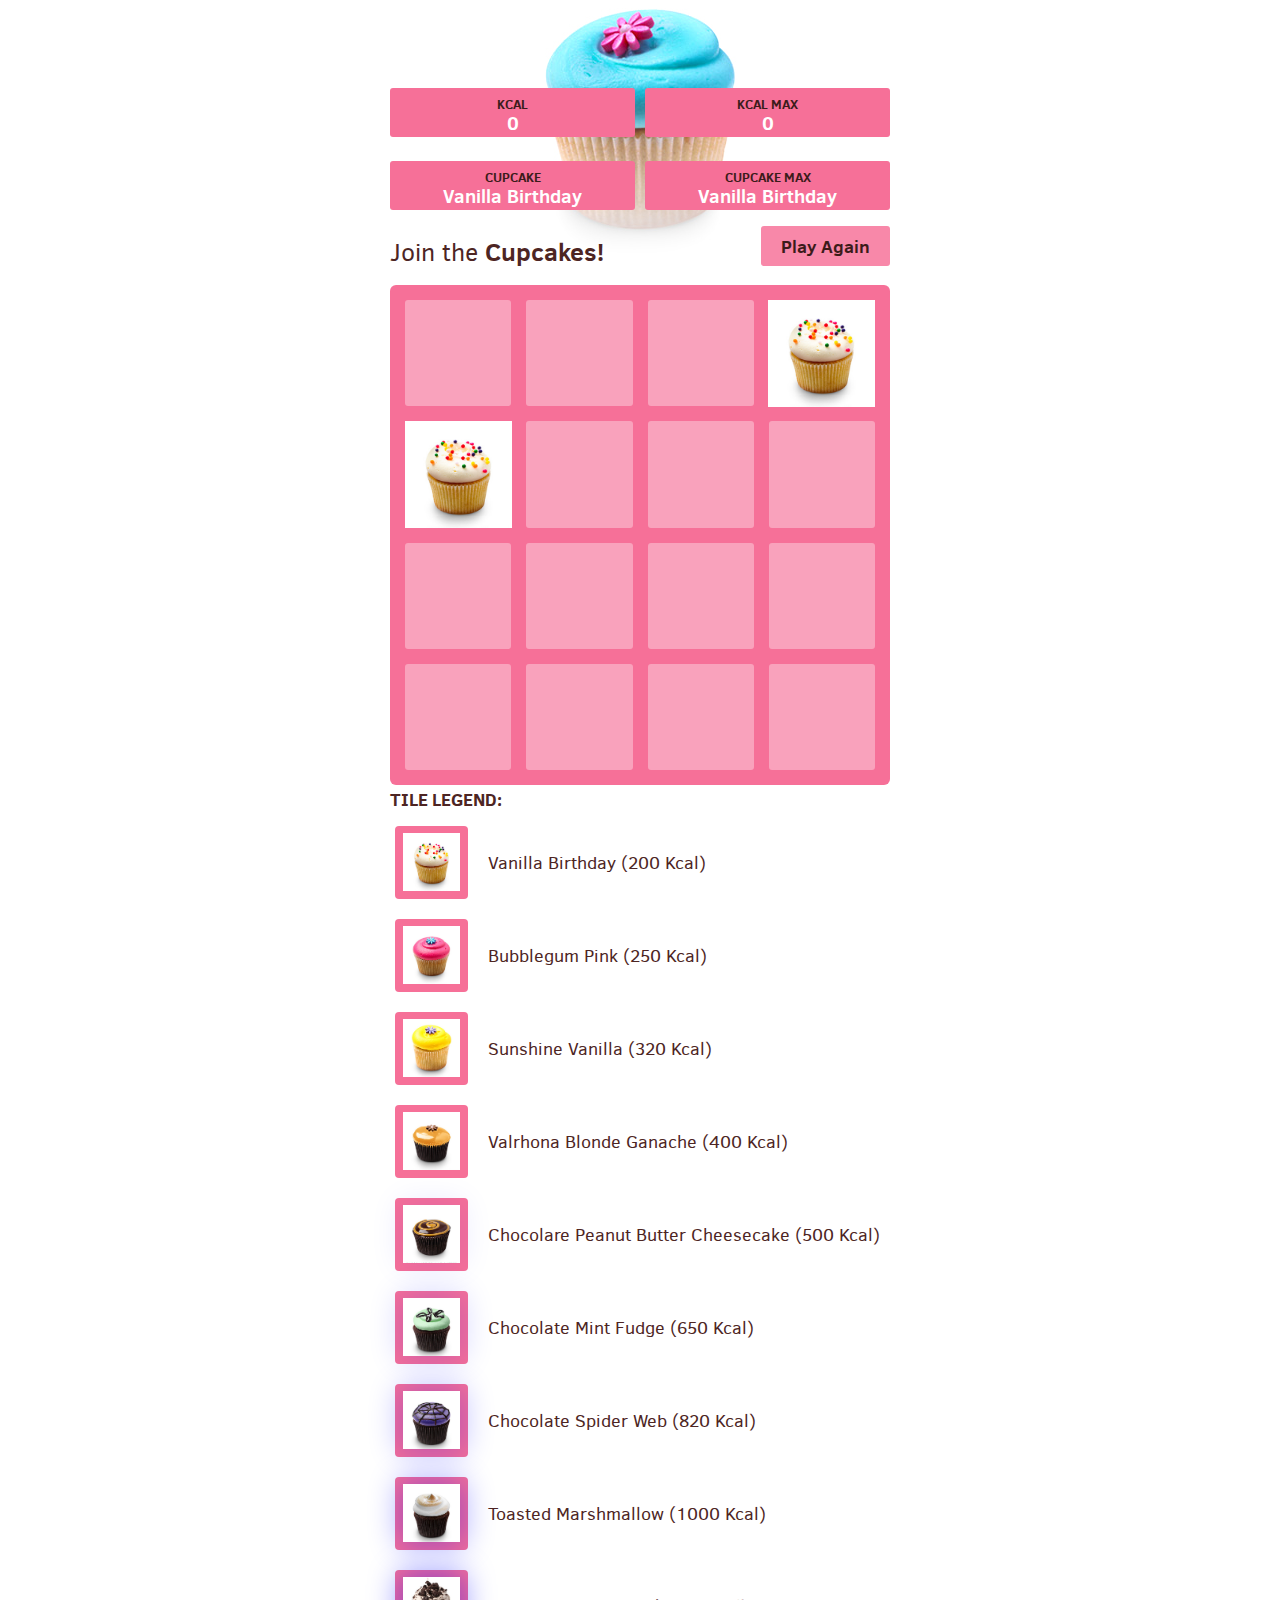
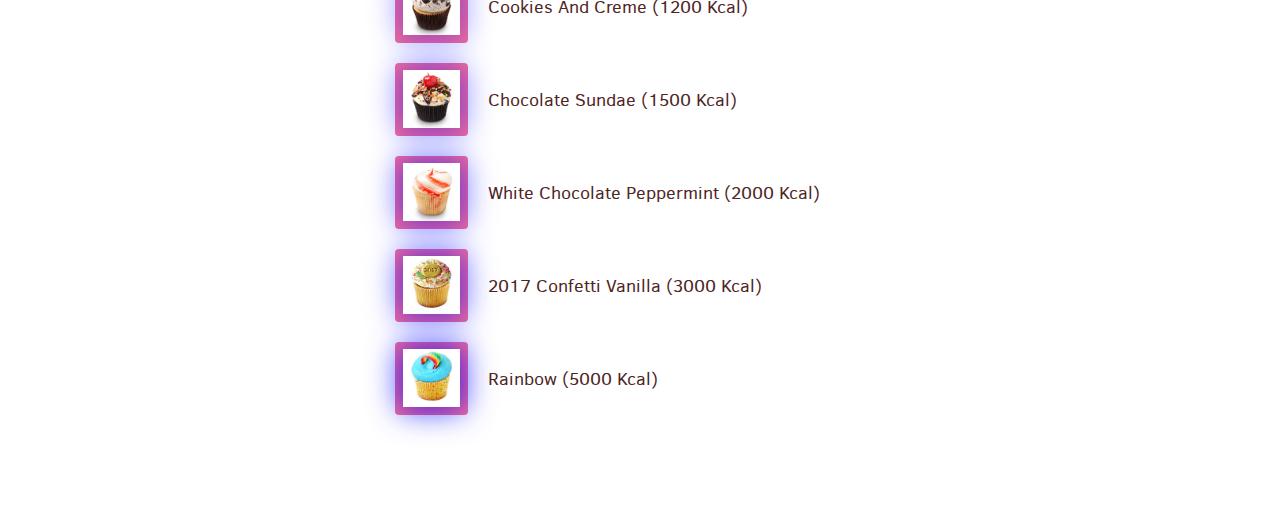
==== commit dcabad06: "fix" ====
--- a/food/index.html
+++ b/food/index.html
@@ -82,7 +82,7 @@
       <!-- <strong class="important">How to play:</strong> Use your <strong>arrow keys</strong> to move the tiles. When two tiles with the same symbol touch, they <strong>get promoted!</strong> -->
     <!-- </p> -->
     <!-- <hr> -->
-    <!-- <p class="tile-legend"><strong class="important">Tile Legend:</strong></p> -->
+    <p class="tile-legend"><strong class="important">Tile Legend:</strong></p>
     <!-- <hr> -->
     <!-- <p class="disclaimer"> -->
     <!-- <strong class="important">Note:</strong> This site <a href="http://git.io/cupcakes">git.io/cupcakes</a> is a spin-off of the official version of <a href="http://git.io/2048">2048</a> created by <a href="http://gabrielecirulli.com" target="_blank">Gabriele Cirulli.</a> -->
